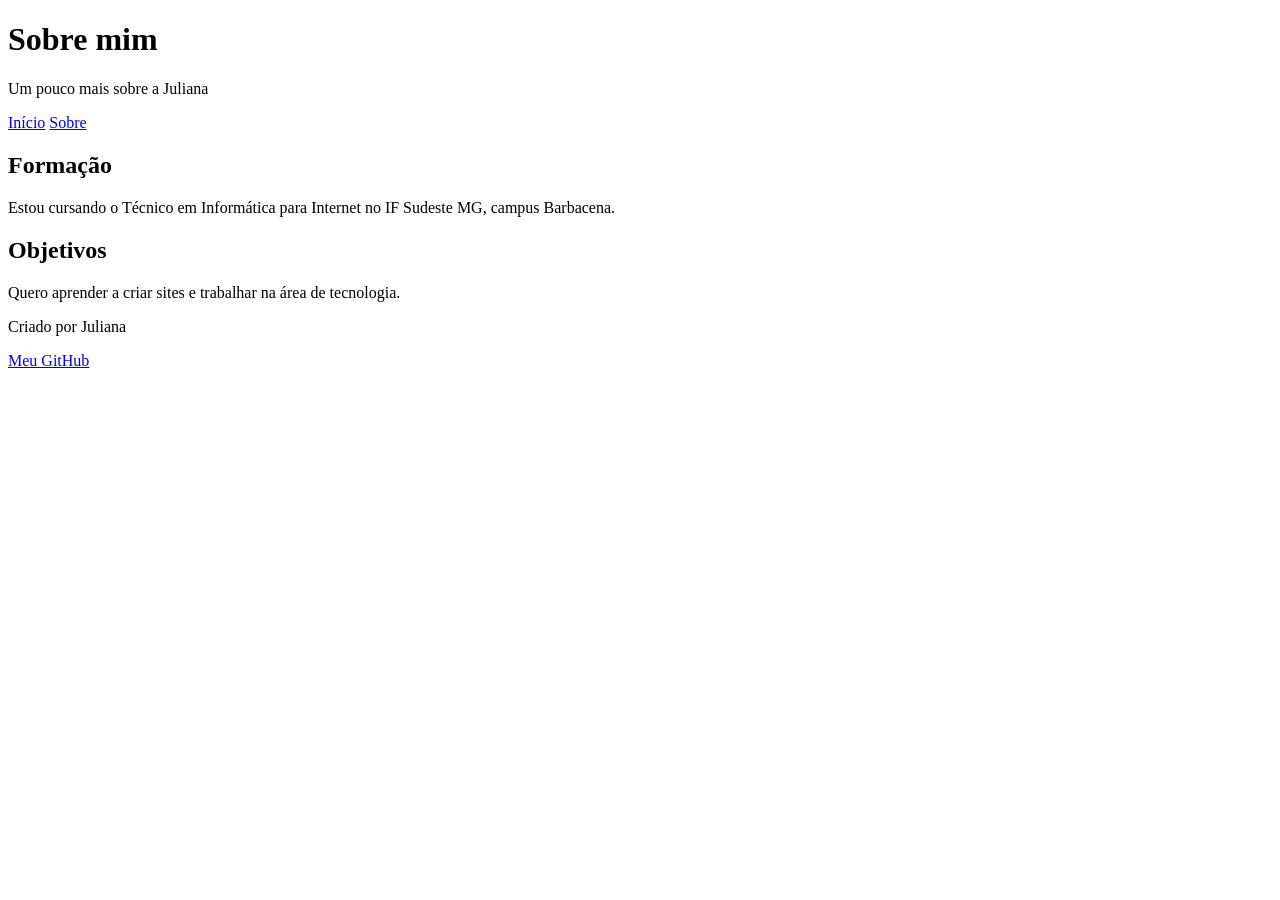
==== sobre.html @ b5105b39 "Add files via upload" ====
<!DOCTYPE html>
<html lang="pt-BR">
<head>
    <meta charset="UTF-8">
    <title>Sobre a Juliana</title>
</head>
<body>

    <header>
        <h1>Sobre mim</h1>
        <p>Um pouco mais sobre a Juliana</p>
    </header>

    <nav>
        <a href="index.html">Início</a>
        <a href="sobre.html">Sobre</a>
    </nav>

    <main>
        <section>
            <h2>Formação</h2>
            <p>Estou cursando o Técnico em Informática para Internet no IF Sudeste MG, campus Barbacena.</p>
        </section>

        <section>
            <h2>Objetivos</h2>
            <p>Quero aprender a criar sites e trabalhar na área de tecnologia.</p>
        </section>
    </main>

    <footer>
        <p>Criado por Juliana</p>
        <a href="https://github.com/seu-usuario">Meu GitHub</a>
    </footer>

</body>
</html>
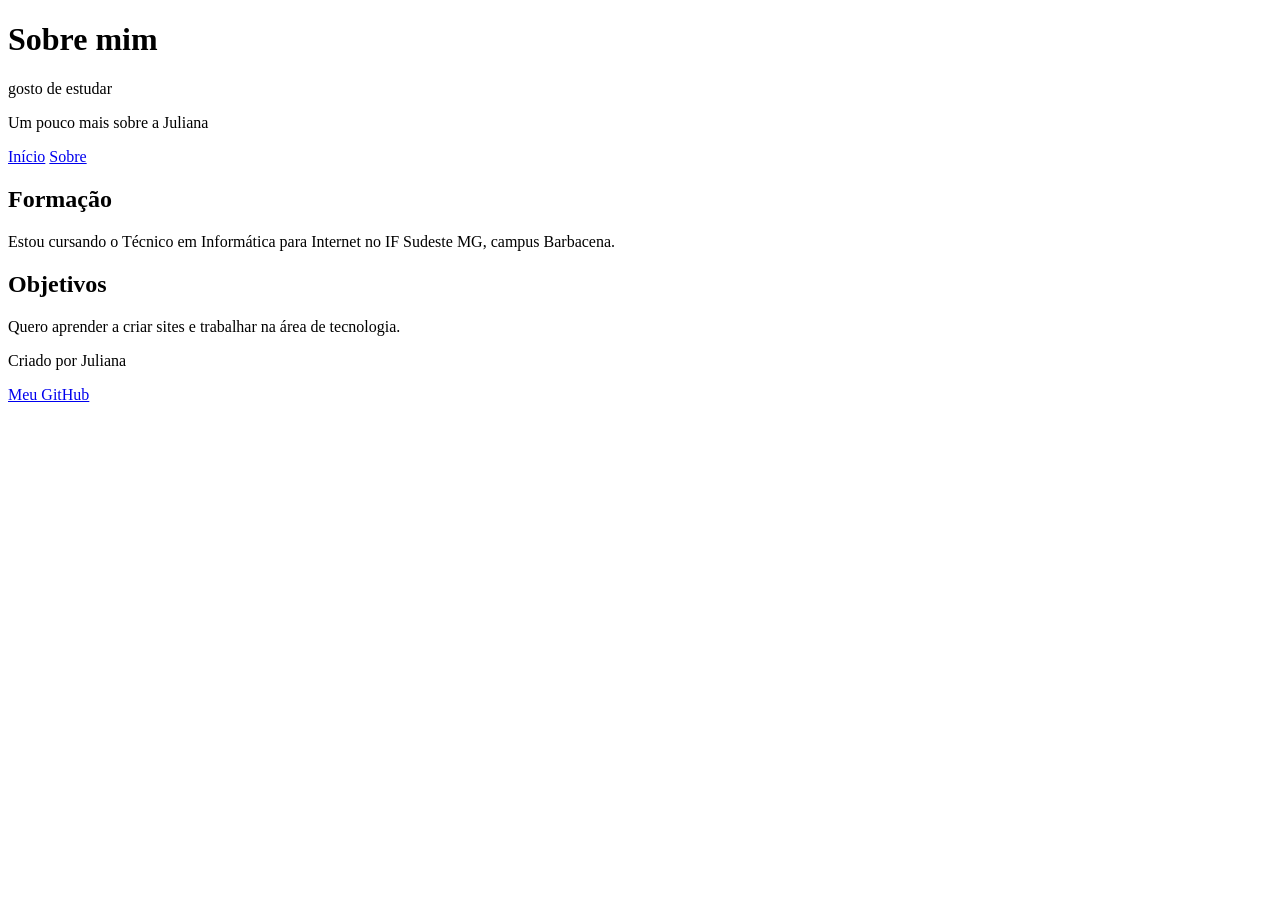
==== commit 18646f30: "Atualizar o sobre.html" ====
--- a/sobre.html
+++ b/sobre.html
@@ -7,7 +7,7 @@
 <body>
 
     <header>
-        <h1>Sobre mim</h1>
+        <h1>Sobre mim</h1>gosto de estudar
         <p>Um pouco mais sobre a Juliana</p>
     </header>
 
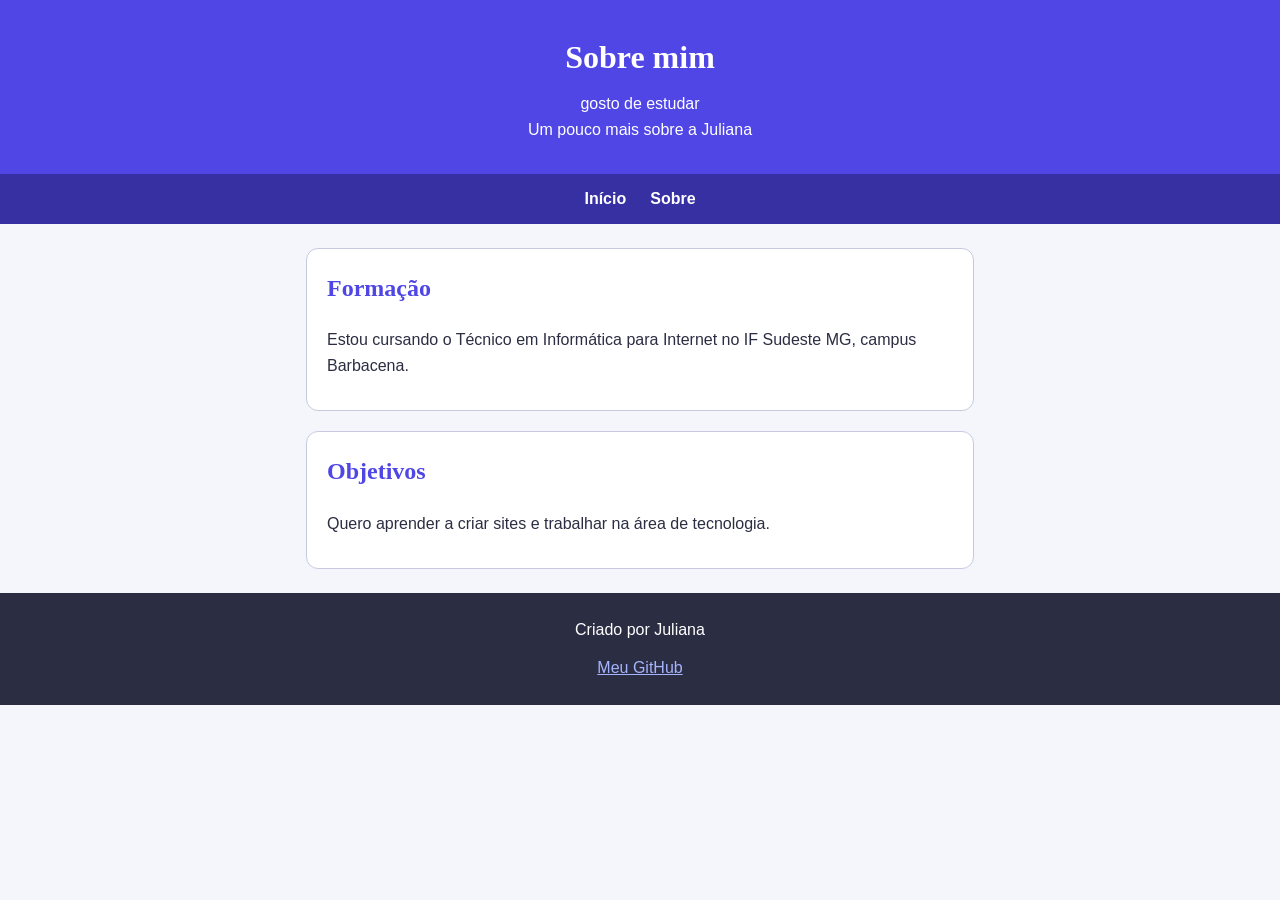
==== commit 8d04c0c4: "Add stylesheet link to sobre.html" ====
--- a/sobre.html
+++ b/sobre.html
@@ -3,6 +3,7 @@
 <head>
     <meta charset="UTF-8">
     <title>Sobre a Juliana</title>
+    <link rel="stylesheet" href="css/style.css">
 </head>
 <body>
 
@@ -34,4 +35,4 @@
     </footer>
 
 </body>
-</html>+</html>
--- a/css/style.css
+++ b/css/style.css
@@ -0,0 +1,185 @@
+/* ===== Geral ===== */
+* {
+  box-sizing: border-box;
+}
+
+body {
+  margin: 0;
+  font-family: Arial, Helvetica, sans-serif;
+  font-size: 1rem;
+  background-color: #f4f6fb;
+  color: #2b2d42;
+  line-height: 1.6;
+}
+
+/* ===== Cabeçalho ===== */
+header {
+  background-color: #4f46e5;
+  color: #ffffff;
+  text-align: center;
+  padding: 32px 16px;
+}
+
+h1 {
+  font-family: Georgia, serif;
+  font-size: 2rem;
+  margin: 0 0 8px;
+}
+
+header p {
+  margin: 0;
+}
+
+/* ===== Navegação ===== */
+nav {
+  background-color: #3730a3;
+  display: flex;
+  justify-content: center;
+  gap: 24px;
+  padding: 12px;
+}
+
+nav a {
+  color: #ffffff;
+  text-decoration: none;
+  font-weight: bold;
+}
+
+nav a:hover {
+  color: #fde68a;
+  text-decoration: underline;
+}
+
+/* ===== Conteúdo principal ===== */
+main,
+#contato {
+  max-width: 700px;
+  margin: 24px auto;
+  padding: 0 16px;
+}
+
+main section,
+#contato {
+  background-color: #ffffff;
+  border: 1px solid #c7c9e0;
+  border-radius: 12px;
+  padding: 20px;
+  margin-bottom: 20px;
+}
+
+h2 {
+  font-family: Georgia, serif;
+  font-size: 1.5rem;
+  color: #4f46e5;
+  margin-top: 0;
+}
+
+p {
+  margin: 0 0 12px;
+}
+
+/* Classe: parágrafo de destaque */
+.destaque {
+  background-color: #eef2ff;
+  border-left: 4px solid #4f46e5;
+  padding: 12px;
+  font-style: italic;
+}
+
+ul {
+  padding-left: 24px;
+}
+
+li {
+  margin-bottom: 6px;
+  color: #3730a3;
+}
+
+/* ===== Imagem ===== */
+.foto {
+  display: block;
+  width: 250px;
+  height: 250px;
+  object-fit: cover;
+  border: 4px solid #4f46e5;
+  border-radius: 50%;
+  margin: 16px auto 0;
+}
+
+/* ===== Formulário ===== */
+fieldset {
+  border: 2px solid #c7c9e0;
+  border-radius: 8px;
+  padding: 16px;
+}
+
+legend {
+  padding: 0 8px;
+  font-weight: bold;
+  color: #4f46e5;
+}
+
+form p {
+  margin: 0 0 16px;
+}
+
+label {
+  display: block;
+  margin-bottom: 4px;
+  font-weight: bold;
+}
+
+input,
+textarea {
+  width: 100%;
+  padding: 10px;
+  border: 1px solid #c7c9e0;
+  border-radius: 6px;
+  font-size: 1rem;
+  font-family: inherit;
+}
+
+input:focus,
+textarea:focus {
+  border-color: #4f46e5;
+  outline: 2px solid #c7d2fe;
+}
+
+button {
+  padding: 10px 20px;
+  margin-right: 8px;
+  border: none;
+  border-radius: 6px;
+  font-size: 1rem;
+  cursor: pointer;
+}
+
+button[type="submit"] {
+  background-color: #4f46e5;
+  color: #ffffff;
+}
+
+button[type="reset"] {
+  background-color: #e5e7eb;
+  color: #2b2d42;
+}
+
+button:hover {
+  opacity: 0.85;
+}
+
+/* ===== Rodapé ===== */
+footer {
+  background-color: #2b2d42;
+  color: #ffffff;
+  text-align: center;
+  padding: 24px 16px;
+}
+
+footer a {
+  color: #a5b4fc;
+}
+
+footer a:hover {
+  color: #fde68a;
+  }
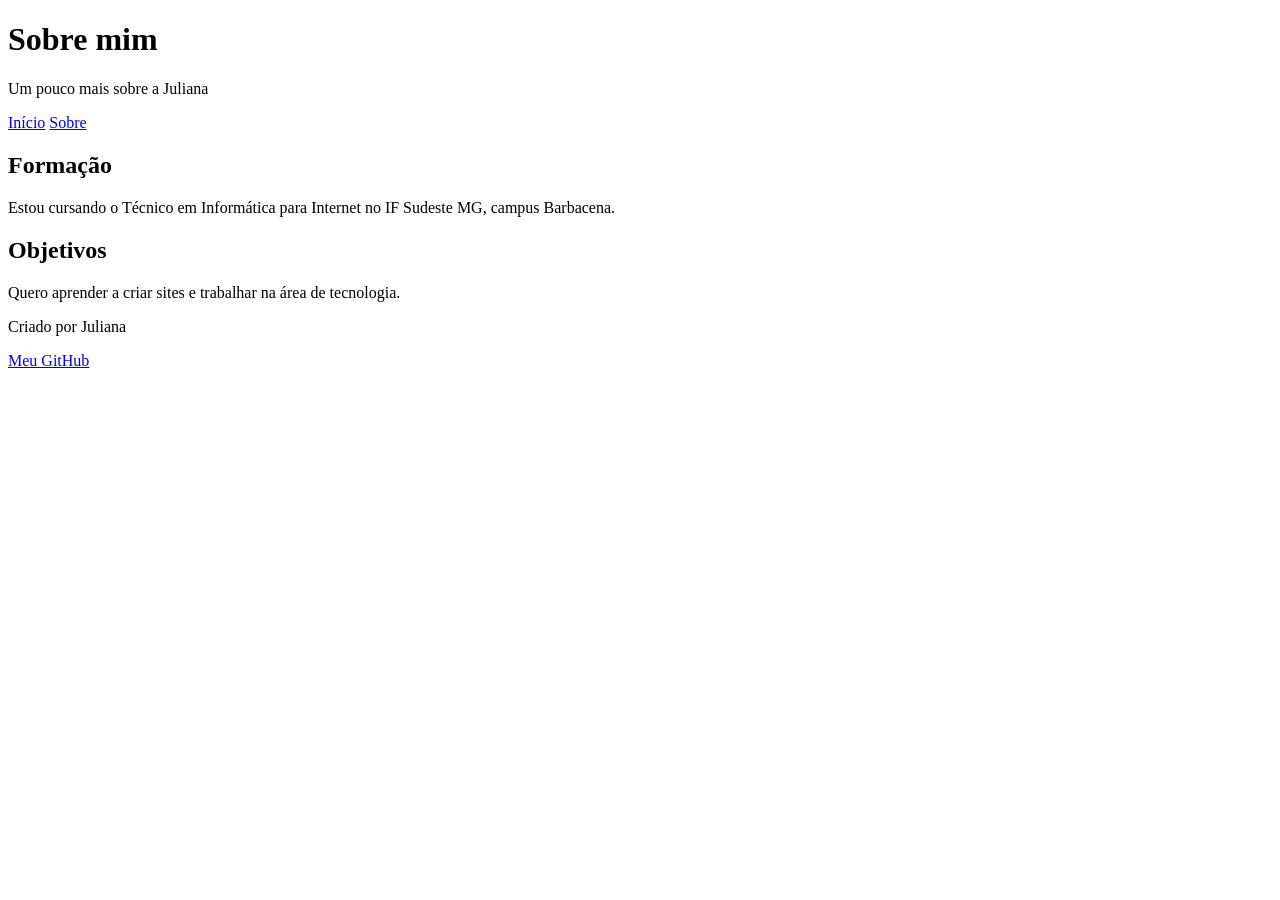
==== commit 39b3022c: "Add files via upload" ====
--- a/sobre.html
+++ b/sobre.html
@@ -3,12 +3,11 @@
 <head>
     <meta charset="UTF-8">
     <title>Sobre a Juliana</title>
-    <link rel="stylesheet" href="css/style.css">
 </head>
 <body>
 
     <header>
-        <h1>Sobre mim</h1>gosto de estudar
+        <h1>Sobre mim</h1>
         <p>Um pouco mais sobre a Juliana</p>
     </header>
 
@@ -35,4 +34,4 @@
     </footer>
 
 </body>
-</html>
+</html>
